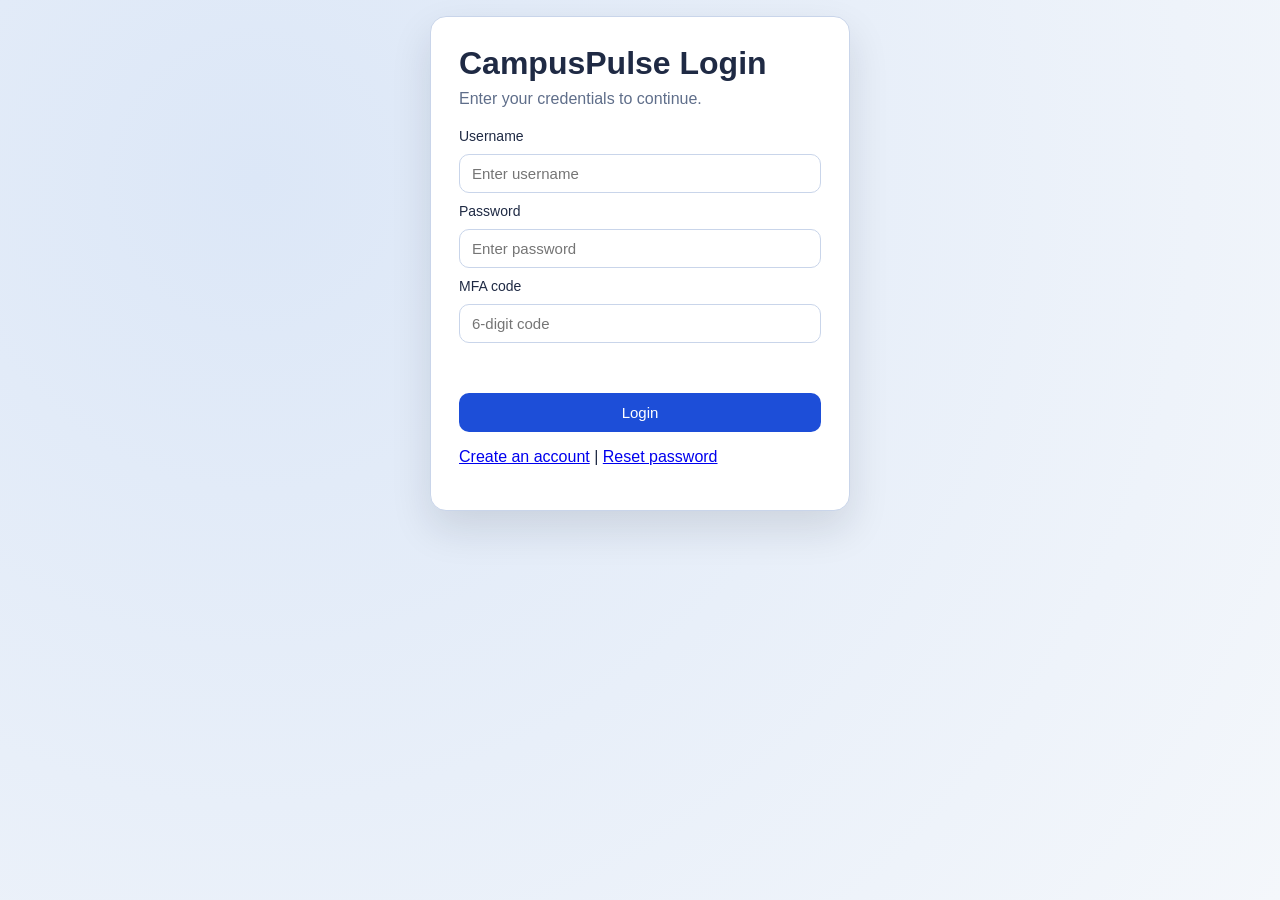
==== index.html @ 0689809d "Initial commit for CampusPulse" ====
<!DOCTYPE html>
<html lang="en">
<head>
  <meta charset="UTF-8" />
  <meta http-equiv="refresh" content="0; url=login.html" />
  <meta name="viewport" content="width=device-width, initial-scale=1.0" />
  <title>CampusPulse</title>
</head>
<body>
  <p>Redirecting to login page...</p>
</body>
</html>
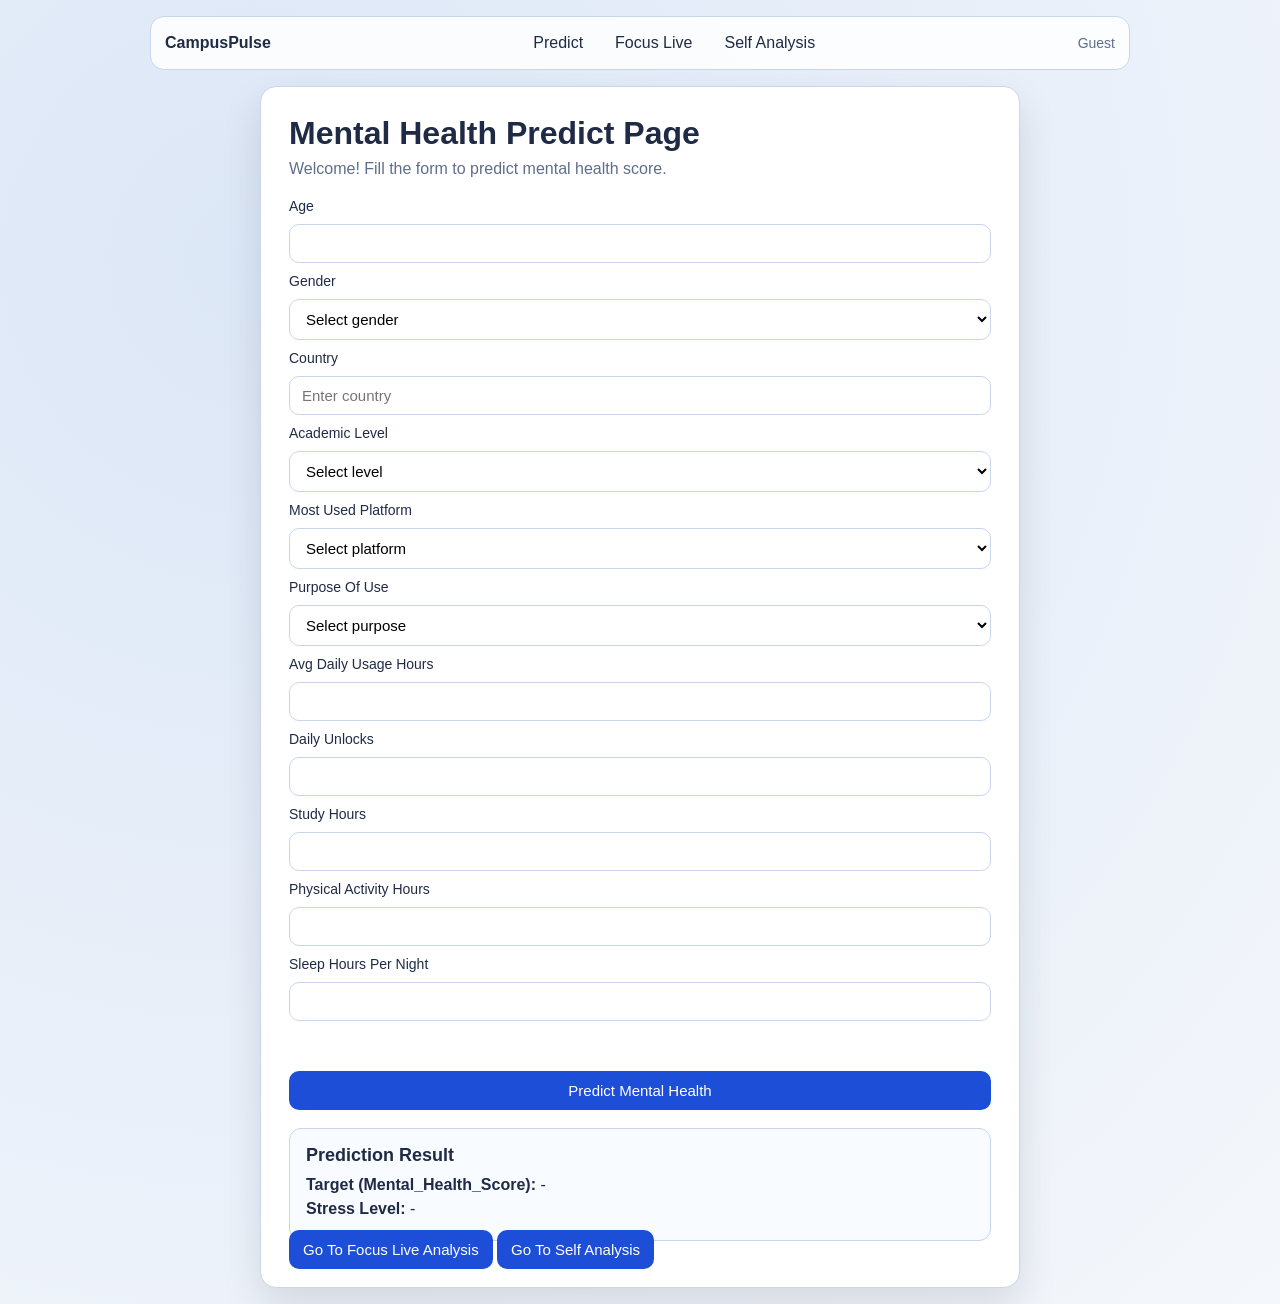
==== commit ce64c721: "finally fixed bugs" ====
--- a/index.html
+++ b/index.html
@@ -2,11 +2,11 @@
 <html lang="en">
 <head>
   <meta charset="UTF-8" />
-  <meta http-equiv="refresh" content="0; url=login.html" />
+  <meta http-equiv="refresh" content="0; url=home.html" />
   <meta name="viewport" content="width=device-width, initial-scale=1.0" />
   <title>CampusPulse</title>
 </head>
 <body>
-  <p>Redirecting to login page...</p>
+  <p>Redirecting to CampusPulse...</p>
 </body>
 </html>
